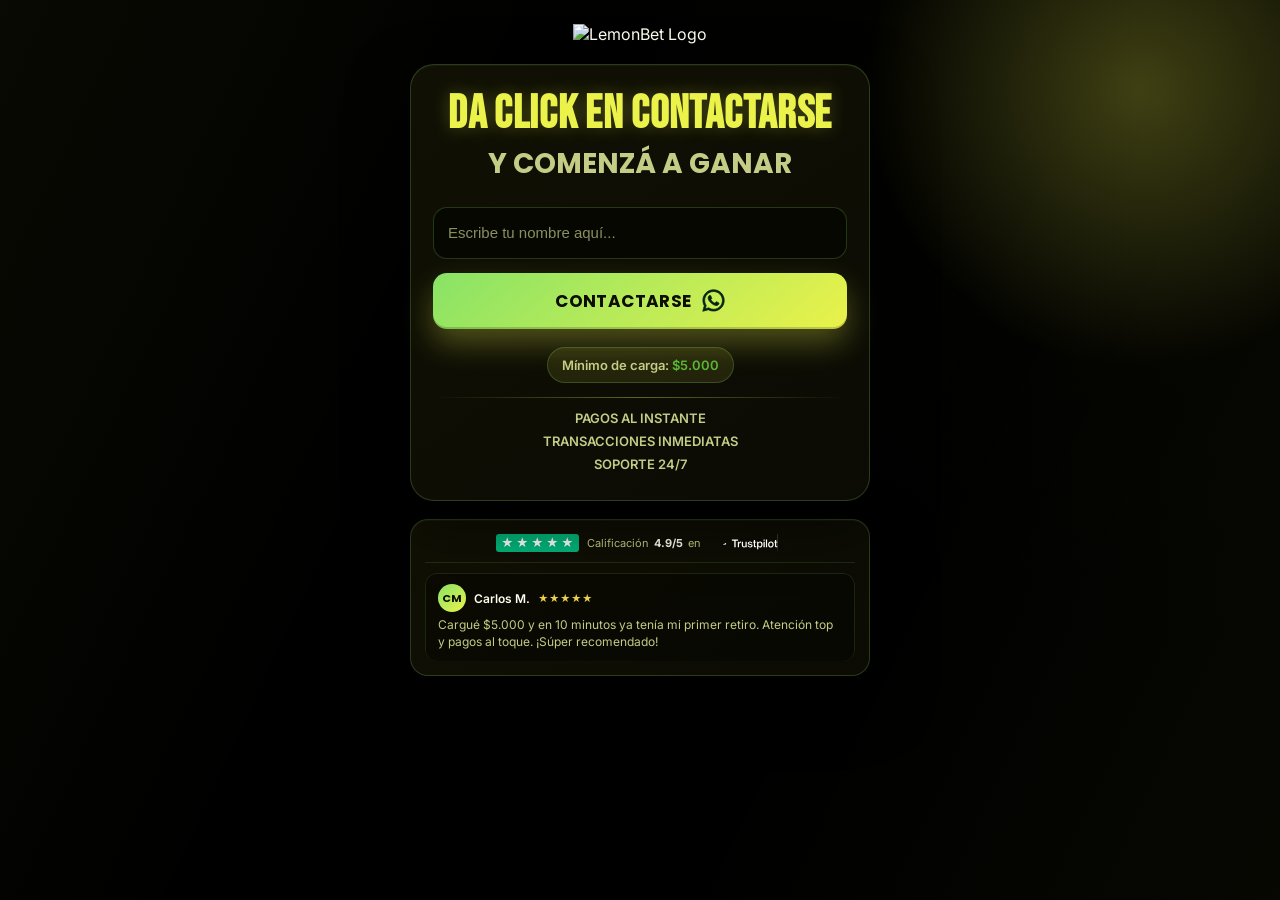
==== cajero1/index.html @ 02ae3e90 "Add testimonials carousel and live win notifications to cajero1 Adds a Trustpilot-branded social-pro" ====
<!doctype html>
<html lang="es">
  <head>
    <meta charset="UTF-8" />
    <meta name="viewport" content="width=device-width, initial-scale=1.0" />
    <title>LemonBet | Oficial</title>

    <link rel="preconnect" href="https://fonts.googleapis.com" />
    <link rel="preconnect" href="https://fonts.gstatic.com" crossorigin />
    <link
      href="https://fonts.googleapis.com/css2?family=Bebas+Neue&family=Inter:wght@300;400;600&family=Poppins:wght@400;700&display=swap"
      rel="stylesheet"
    />

    <link rel="stylesheet" href="estilo.css" />
    <link rel="shortcut icon" href="./img/LOGO LEMON.png" type="image/x-icon" />

    <script>
      !(function (f, b, e, v, n, t, s) {
        if (f.fbq) return;
        n = f.fbq = function () {
          n.callMethod
            ? n.callMethod.apply(n, arguments)
            : n.queue.push(arguments);
        };
        if (!f._fbq) f._fbq = n;
        n.push = n;
        n.loaded = !0;
        n.version = '2.0';
        n.queue = [];
        t = b.createElement(e);
        t.async = !0;
        t.src = v;
        s = b.getElementsByTagName(e)[0];
        s.parentNode.insertBefore(t, s);
      })(
        window,
        document,
        'script',
        'https://connect.facebook.net/en_US/fbevents.js',
      );
    </script>
  </head>

  <body>
    <div class="bg-glow"></div>

    <main class="container">
      <header class="logo-section">
        <img
          src="./img/LOGO%20LEMONBET%20PNG.png"
          alt="LemonBet Logo"
          class="main-logo"
        />
      </header>

      <section class="card">
        <div class="headline">
          <h1>DA CLICK EN CONTACTARSE</h1>
          <h2 class="accent-text">Y COMENZÁ A GANAR</h2>
        </div>

        <div class="form-wrapper">
          <div class="input-group">
            <input
              type="text"
              id="clientName"
              placeholder="Escribe tu nombre aquí..."
              class="modern-input"
              required
            />
          </div>

          <button class="cta-button" id="whatsappButton">
            <span>CONTACTARSE</span>
            <svg
              fill="#052313"
              viewBox="0 0 32 32"
              version="1.1"
              xmlns="http://www.w3.org/2000/svg"
              stroke="#052313"
              width="23"
            >
              <g id="SVGRepo_bgCarrier" stroke-width="0"></g>
              <g
                id="SVGRepo_tracerCarrier"
                stroke-linecap="round"
                stroke-linejoin="round"
              ></g>
              <g id="SVGRepo_iconCarrier">
                <path
                  d="M26.576 5.363c-2.69-2.69-6.406-4.354-10.511-4.354-8.209 0-14.865 6.655-14.865 14.865 0 2.732 0.737 5.291 2.022 7.491l-0.038-0.070-2.109 7.702 7.879-2.067c2.051 1.139 4.498 1.809 7.102 1.809h0.006c8.209-0.003 14.862-6.659 14.862-14.868 0-4.103-1.662-7.817-4.349-10.507l0 0zM16.062 28.228h-0.005c-0 0-0.001 0-0.001 0-2.319 0-4.489-0.64-6.342-1.753l0.056 0.031-0.451-0.267-4.675 1.227 1.247-4.559-0.294-0.467c-1.185-1.862-1.889-4.131-1.889-6.565 0-6.822 5.531-12.353 12.353-12.353s12.353 5.531 12.353 12.353c0 6.822-5.53 12.353-12.353 12.353h-0zM22.838 18.977c-0.371-0.186-2.197-1.083-2.537-1.208-0.341-0.124-0.589-0.185-0.837 0.187-0.246 0.371-0.958 1.207-1.175 1.455-0.216 0.249-0.434 0.279-0.805 0.094-1.15-0.466-2.138-1.087-2.997-1.852l0.010 0.009c-0.799-0.74-1.484-1.587-2.037-2.521l-0.028-0.052c-0.216-0.371-0.023-0.572 0.162-0.757 0.167-0.166 0.372-0.434 0.557-0.65 0.146-0.179 0.271-0.384 0.366-0.604l0.006-0.017c0.043-0.087 0.068-0.188 0.068-0.296 0-0.131-0.037-0.253-0.101-0.357l0.002 0.003c-0.094-0.186-0.836-2.014-1.145-2.758-0.302-0.724-0.609-0.625-0.836-0.637-0.216-0.010-0.464-0.012-0.712-0.012-0.395 0.010-0.746 0.188-0.988 0.463l-0.001 0.002c-0.802 0.761-1.3 1.834-1.3 3.023 0 0.026 0 0.053 0.001 0.079l-0-0.004c0.131 1.467 0.681 2.784 1.527 3.857l-0.012-0.015c1.604 2.379 3.742 4.282 6.251 5.564l0.094 0.043c0.548 0.248 1.25 0.513 1.968 0.74l0.149 0.041c0.442 0.14 0.951 0.221 1.479 0.221 0.303 0 0.601-0.027 0.889-0.078l-0.031 0.004c1.069-0.223 1.956-0.868 2.497-1.749l0.009-0.017c0.165-0.366 0.261-0.793 0.261-1.242 0-0.185-0.016-0.366-0.047-0.542l0.003 0.019c-0.092-0.155-0.34-0.247-0.712-0.434z"
                ></path>
              </g>
            </svg>
          </button>
        </div>

        <div class="features-info">
          <div class="badge">Mínimo de carga: <span>$5.000</span></div>
          <div class="divider"></div>
          <ul class="benefit-list">
            <li>PAGOS AL INSTANTE</li>
            <li>TRANSACCIONES INMEDIATAS</li>
            <li>SOPORTE 24/7</li>
          </ul>
        </div>
      </section>

      <section class="testimonials">
        <div class="trustpilot-header">
          <div class="trustpilot-rating">
            <div class="stars">
              <span class="star">★</span>
              <span class="star">★</span>
              <span class="star">★</span>
              <span class="star">★</span>
              <span class="star">★</span>
            </div>
            <span class="rating-text">Calificación <strong>4.9/5</strong> en</span>
            <span
              class="trustpilot-logo"
              role="img"
              aria-label="Trustpilot"
            ></span>
          </div>
        </div>

        <div class="carousel" id="testimonialCarousel">
          <div class="carousel-viewport">
            <div class="carousel-track" id="carouselTrack">
              <article class="testimonial">
                <div class="t-head">
                  <div class="avatar">CM</div>
                  <div class="t-meta">
                    <span class="t-name">Carlos M.</span>
                    <div class="t-stars">★★★★★</div>
                  </div>
                </div>
                <p class="t-text">
                  Cargué $5.000 y en 10 minutos ya tenía mi primer retiro.
                  Atención top y pagos al toque. ¡Súper recomendado!
                </p>
              </article>

              <article class="testimonial">
                <div class="t-head">
                  <div class="avatar">MG</div>
                  <div class="t-meta">
                    <span class="t-name">María G.</span>
                    <div class="t-stars">★★★★★</div>
                  </div>
                </div>
                <p class="t-text">
                  No lo podía creer, mi retiro me llegó en menos de 5 minutos.
                  Soporte 24/7 que de verdad responde. ¡Lo mejor!
                </p>
              </article>

              <article class="testimonial">
                <div class="t-head">
                  <div class="avatar">JP</div>
                  <div class="t-meta">
                    <span class="t-name">Juan P.</span>
                    <div class="t-stars">★★★★★</div>
                  </div>
                </div>
                <p class="t-text">
                  Probé varias plataformas y esta es la más rápida. Saqué
                  $80.000 la semana pasada y todo perfecto.
                </p>
              </article>

              <article class="testimonial">
                <div class="t-head">
                  <div class="avatar">LR</div>
                  <div class="t-meta">
                    <span class="t-name">Lucía R.</span>
                    <div class="t-stars">★★★★★</div>
                  </div>
                </div>
                <p class="t-text">
                  Excelente servicio, los chicos del soporte te guían si sos
                  nuevo. Ya hice 3 retiros sin problemas.
                </p>
              </article>

              <article class="testimonial">
                <div class="t-head">
                  <div class="avatar">FD</div>
                  <div class="t-meta">
                    <span class="t-name">Federico D.</span>
                    <div class="t-stars">★★★★★</div>
                  </div>
                </div>
                <p class="t-text">
                  La mejor plataforma que probé. Cobré $150.000 sin demoras y
                  el soporte me atendió en menos de 1 minuto.
                </p>
              </article>
            </div>
          </div>
        </div>
      </section>
    </main>

    <div class="win-notification" id="winNotification">
      <div class="win-icon">🎁</div>
      <div class="win-body">
        <div class="win-title">Premio PAGADO 💸</div>
        <div class="win-text">
          <strong id="winName">Carlos Pérez</strong> ganó
          <strong class="win-amount" id="winAmount">$45.000</strong>
        </div>
        <div class="win-meta">
          <span id="winCity">Buenos Aires</span> · hace
          <span id="winTime">1 minuto</span>
        </div>
      </div>
    </div>

    <script>
      // ── CONFIG (editar por cajero) ────────────────────────────
      const META_PIXEL_ID = '976916338006290';
      const FALLBACK_NUMBER = '5493513227199';
      const API_URL = 'https://app.onlylemon.app/api/leads';
      // ─────────────────────────────────────────────────────────

      fbq('init', META_PIXEL_ID);
      fbq('track', 'PageView');

      function obtenerCookie(nombre) {
        return document.cookie
          .split('; ')
          .find((c) => c.startsWith(nombre + '='))
          ?.split('=')[1];
      }

      const urlParams = new URLSearchParams(window.location.search);

      const fbclid = urlParams.get('fbclid');
      if (fbclid) {
        const fbc = `fb.1.${Date.now()}.${fbclid}`;
        document.cookie = `_fbc=${fbc}; path=/; max-age=7776000`; // 90 días
      }

      function persistUtmContent(value) {
        if (!value) return;
        try {
          sessionStorage.setItem('utm_content', value);
        } catch {}
        document.cookie = `utm_content=${encodeURIComponent(value)}; path=/; max-age=7776000`;
      }

      function resolveUtmContent() {
        const fromUrl = (urlParams.get('utm_content') || '').trim();
        if (fromUrl) return fromUrl;
        try {
          const fromSession = sessionStorage.getItem('utm_content');
          if (fromSession) return fromSession;
        } catch {}
        const fromCookie = obtenerCookie('utm_content');
        if (fromCookie) {
          try {
            return decodeURIComponent(fromCookie);
          } catch {
            return fromCookie;
          }
        }
        return '';
      }

      persistUtmContent((urlParams.get('utm_content') || '').trim());

      const mensajesAleatorios = (nombre) => [
        `¡Hola! Soy ${nombre}. Vi el anuncio y quiero crear un usuario.`,
        `Hola, quiero empezar a jugar, soy ${nombre}. ¿Me pasan mi usuario?`,
        `Hola, mi nombre es ${nombre}. Vengo por el anuncio para pedir mi cuenta.`,
        `Hola, soy ${nombre}. ¡Díganme cómo cargar!`,
        `Hola. Mi nombre es ${nombre}. Quiero un usuario para LemonBet.`,
        `Hola, vi el anuncio y me interesa. Soy ${nombre}.`,
        `Hola. Soy ${nombre}. Quiero mi usuario para empezar hoy.`,
        `Hola. Vengo del anuncio. Soy ${nombre} y quiero empezar a jugar.`,
        `Hola ¡Quiero mi usuario ahora! Soy ${nombre}.`,
        `Hola, mi nombre es ${nombre}. ¿Me pueden dar información para comenzar?`,
      ];

      async function guardarLeadsYObtenerCodigoYNumero(fbc, fbp, adCode) {
        try {
          const url = adCode
            ? `${API_URL}?utm_content=${encodeURIComponent(adCode)}`
            : API_URL;
          const payload = {
            fbc,
            fbp,
            userAgent: navigator.userAgent,
            metaPixelId: META_PIXEL_ID,
          };
          if (adCode) payload.adCode = adCode;
          const response = await fetch(url, {
            method: 'POST',
            headers: { 'Content-Type': 'application/json' },
            body: JSON.stringify(payload),
          });

          if (response.status !== 201) {
            return { code: '', number: FALLBACK_NUMBER, includeCode: false };
          }

          const data = await response.json();
          return {
            code: typeof data?.code === 'string' ? data.code : '',
            number:
              typeof data?.number === 'string' && data.number
                ? data.number
                : FALLBACK_NUMBER,
            includeCode: true,
          };
        } catch {
          return { code: '', number: FALLBACK_NUMBER, includeCode: false };
        }
      }

      // ── Testimonials carousel (auto, sin controles) ─────────
      (function () {
        const track = document.getElementById('carouselTrack');
        if (!track) return;
        const total = track.querySelectorAll('.testimonial').length;
        let idx = 0;
        setInterval(() => {
          idx = (idx + 1) % total;
          track.style.transform = `translateX(-${idx * 100}%)`;
        }, 4000);
      })();

      // ── Win notifications (popup cada 3s) ───────────────────
      const winners = [
        { name: 'Carlos Pérez', city: 'Buenos Aires', amount: 45000 },
        { name: 'María Gómez', city: 'Córdoba', amount: 78500 },
        { name: 'Juan Rodríguez', city: 'Rosario', amount: 32000 },
        { name: 'Lucía Fernández', city: 'Mendoza', amount: 120000 },
        { name: 'Diego Sosa', city: 'La Plata', amount: 56000 },
        { name: 'Sofía Martínez', city: 'Mar del Plata', amount: 98000 },
        { name: 'Martín López', city: 'Tucumán', amount: 41500 },
        { name: 'Camila Ruiz', city: 'Salta', amount: 67000 },
        { name: 'Federico Díaz', city: 'Neuquén', amount: 152000 },
        { name: 'Valentina Torres', city: 'Santa Fe', amount: 38000 },
        { name: 'Nicolás Acosta', city: 'San Juan', amount: 84000 },
        { name: 'Agustina Romero', city: 'Bahía Blanca', amount: 73500 },
        { name: 'Matías Suárez', city: 'Corrientes', amount: 51000 },
        { name: 'Florencia Vega', city: 'Resistencia', amount: 60000 },
        { name: 'Bruno Castro', city: 'Posadas', amount: 105000 },
      ];

      const winNotif = document.getElementById('winNotification');
      const winNameEl = document.getElementById('winName');
      const winAmountEl = document.getElementById('winAmount');
      const winCityEl = document.getElementById('winCity');
      const winTimeEl = document.getElementById('winTime');

      const formatARS = (n) =>
        '$' + n.toLocaleString('es-AR', { maximumFractionDigits: 0 });

      const timeAgo = () => {
        const opts = [
          'unos segundos',
          '1 minuto',
          '2 minutos',
          '3 minutos',
          '5 minutos',
          '8 minutos',
          '12 minutos',
        ];
        return opts[Math.floor(Math.random() * opts.length)];
      };

      let winIdx = 0;
      const shuffled = [...winners].sort(() => Math.random() - 0.5);

      function showNextWin() {
        const w = shuffled[winIdx % shuffled.length];
        winIdx++;
        winNameEl.textContent = w.name;
        winAmountEl.textContent = formatARS(w.amount);
        winCityEl.textContent = w.city;
        winTimeEl.textContent = timeAgo();
        winNotif.classList.add('show');
        setTimeout(() => winNotif.classList.remove('show'), 2600);
      }

      setTimeout(showNextWin, 1500);
      setInterval(showNextWin, 5000);

      const whatsappButton = document.getElementById('whatsappButton');
      const clientNameInput = document.getElementById('clientName');

      if (whatsappButton && clientNameInput) {
        whatsappButton.addEventListener('click', async function () {
          const clientName = clientNameInput.value.trim();

          if (!clientName) {
            alert('Por favor, ingresa tu nombre antes de contactarte.');
            clientNameInput.focus();
            return;
          }

          try {
            const fbp = obtenerCookie('_fbp') ?? null;
            const fbc = obtenerCookie('_fbc') ?? null;
            const adCode = resolveUtmContent();

            const { code, number, includeCode } =
              await guardarLeadsYObtenerCodigoYNumero(fbc, fbp, adCode);

            const opciones = mensajesAleatorios(clientName);
            const mensajeBase =
              opciones[Math.floor(Math.random() * opciones.length)];
            const mensaje =
              includeCode && code
                ? `${mensajeBase} CODIGO:${code}`
                : mensajeBase;

            window.open(
              `https://wa.me/${number}?text=${encodeURIComponent(mensaje)}`,
              '_blank',
            );
          } catch {
            const mensajeSeguro =
              'Buenas, vengo del anuncio y quiero informacion.';
            window.open(
              `https://wa.me/${FALLBACK_NUMBER}?text=${encodeURIComponent(mensajeSeguro)}`,
              '_blank',
            );
          }
        });
      }
    </script>
  </body>
</html>
---- cajero1/estilo.css ----
:root {
  --bg-a: #000000;
  --bg-b: #050500;
  --surface-1: #0c0c05;
  --surface-2: #121205;
  --stroke: rgba(136, 227, 102, 0.22);
  --green-700: #5ab835;
  --green-600: #88E366;
  --green-500: #EBF24A;
  --green-300: #f3f89e;
  --text-900: #fefff0;
  --text-700: #c5cc85;
  --white: #ffffff;
}

* {
  margin: 0;
  padding: 0;
  box-sizing: border-box;
}

body {
  min-height: 100vh;
  display: flex;
  justify-content: center;
  align-items: center;
  padding: 24px;
  position: relative;
  overflow: hidden;
  background: radial-gradient(
    circle at top right,
    var(--bg-b),
    var(--bg-a) 52%
  );
  font-family: 'Inter', sans-serif;
  color: var(--text-900);
}

body::before {
  content: '';
  position: fixed;
  inset: 0;
  background: linear-gradient(
    115deg,
    rgba(235, 242, 74, 0.04),
    transparent 36%,
    transparent 64%,
    rgba(235, 242, 74, 0.03)
  );
  pointer-events: none;
}

.bg-glow {
  position: fixed;
  inset: auto;
  width: 560px;
  height: 560px;
  border-radius: 50%;
  background: radial-gradient(circle, rgba(235, 242, 74, 0.25), transparent 70%);
  top: -190px;
  right: -140px;
  pointer-events: none;
}

.container {
  width: min(100%, 460px);
  position: relative;
  z-index: 2;
}

.logo-section {
  text-align: center;
  margin-bottom: 20px;
}

.main-logo {
  width: min(74vw, 280px);
  height: auto;
}

.card {
  background: linear-gradient(
    145deg,
    rgba(18, 18, 5, 0.9),
    rgba(12, 12, 5, 0.94)
  );
  border: 1px solid var(--stroke);
  border-radius: 24px;
  box-shadow:
    0 24px 60px rgba(0, 0, 0, 0.5),
    inset 0 1px 0 rgba(255, 255, 255, 0.04);
  backdrop-filter: blur(6px);
  padding: 28px 22px;
}

.headline {
  text-align: center;
  margin-bottom: 22px;
}

.headline h1 {
  font-family: 'Bebas Neue', sans-serif;
  font-size: clamp(34px, 7vw, 46px);
  line-height: 0.95;
  letter-spacing: 0.7px;
  color: var(--green-500);
  text-shadow: 0 0 18px rgba(235, 242, 74, 0.28);
}

.accent-text {
  margin-top: 6px;
  font-family: 'Poppins', sans-serif;
  font-size: clamp(20px, 4.7vw, 28px);
  color: var(--text-700);
}

.form-wrapper {
  display: grid;
  gap: 14px;
}

.input-group {
  width: 100%;
}

.modern-input {
  width: 100%;
  height: 52px;
  border-radius: 14px;
  border: 1px solid rgba(136, 227, 102, 0.22);
  background: rgba(7, 7, 2, 0.9);
  padding: 0 14px;
  font-size: 15px;
  color: var(--text-900);
  outline: none;
  transition:
    border-color 0.2s ease,
    box-shadow 0.2s ease,
    background-color 0.2s ease;
}

.modern-input:focus {
  border-color: var(--green-500);
  background: rgba(10, 10, 3, 0.98);
  box-shadow: 0 0 0 4px rgba(235, 242, 74, 0.16);
}

.modern-input::placeholder {
  color: #8a9060;
}

.cta-button {
  width: 100%;
  min-height: 56px;
  border: none;
  border-radius: 14px;
  background: linear-gradient(140deg, var(--green-600), var(--green-500));
  color: #0d0d00;
  font-family: 'Poppins', sans-serif;
  font-weight: 700;
  font-size: 17px;
  letter-spacing: 0.4px;
  cursor: pointer;
  display: inline-flex;
  justify-content: center;
  align-items: center;
  gap: 10px;
  box-shadow:
    0 14px 30px rgba(235, 242, 74, 0.3),
    inset 0 -2px 0 rgba(0, 0, 0, 0.18);
  transition:
    transform 0.18s ease,
    box-shadow 0.18s ease,
    filter 0.18s ease;
  animation: pulse 1.8s infinite;
}

.cta-button:hover {
  transform: translateY(-1px);
  filter: brightness(1.06);
  box-shadow:
    0 18px 32px rgba(235, 242, 74, 0.34),
    0 0 22px rgba(235, 242, 74, 0.2);
}

.cta-button:active {
  transform: translateY(1px);
}

.wa-icon {
  width: 22px;
  height: 22px;
  object-fit: contain;
}

.features-info {
  margin-top: 18px;
  text-align: center;
}

.badge {
  display: inline-block;
  padding: 9px 14px;
  border-radius: 999px;
  font-size: 13px;
  font-weight: 600;
  color: var(--text-700);
  background: rgba(235, 242, 74, 0.1);
  border: 1px solid rgba(136, 227, 102, 0.22);
}

.badge span {
  color: var(--green-700);
}

.divider {
  width: 100%;
  height: 1px;
  background: linear-gradient(
    90deg,
    transparent,
    rgba(235, 242, 74, 0.38),
    transparent
  );
  margin: 14px 0 12px;
}

.benefit-list {
  list-style: none;
  display: grid;
  gap: 7px;
  font-size: 13px;
  font-weight: 600;
  color: var(--text-700);
}

@keyframes pulse {
  0%,
  100% {
    transform: scale(1);
  }

  50% {
    transform: scale(1.02);
  }
}

@media (max-width: 480px) {
  body {
    padding: 14px;
  }

  .card {
    border-radius: 20px;
    padding: 24px 16px;
  }
}

/* ────────── Testimonials / Trustpilot ────────── */

body {
  align-items: flex-start;
  overflow-y: auto;
  overflow-x: hidden;
}

.testimonials {
  margin-top: 18px;
  background: linear-gradient(
    145deg,
    rgba(18, 18, 5, 0.9),
    rgba(12, 12, 5, 0.94)
  );
  border: 1px solid var(--stroke);
  border-radius: 18px;
  box-shadow:
    0 24px 60px rgba(0, 0, 0, 0.5),
    inset 0 1px 0 rgba(255, 255, 255, 0.04);
  padding: 14px 14px;
}

.trustpilot-header {
  text-align: center;
  padding-bottom: 10px;
  border-bottom: 1px solid rgba(136, 227, 102, 0.14);
  margin-bottom: 10px;
}

.trustpilot-rating {
  display: flex;
  flex-wrap: wrap;
  align-items: center;
  justify-content: center;
  gap: 6px 8px;
}

.rating-label {
  font-family: 'Poppins', sans-serif;
  font-weight: 700;
  font-size: 14px;
  color: var(--green-500);
  letter-spacing: 0.4px;
}

.stars {
  display: inline-flex;
  gap: 2px;
  background: #00b67a;
  padding: 3px 5px;
  border-radius: 3px;
}

.stars .star {
  color: #ffffff;
  font-size: 12px;
  line-height: 1;
}

.rating-text {
  font-size: 11px;
  color: var(--text-700);
  display: inline-flex;
  align-items: center;
  gap: 5px;
}

.rating-text strong {
  color: var(--text-900);
}

.trustpilot-logo {
  display: inline-block;
  width: 76px;
  height: 18px;
  background-color: #ffffff;
  -webkit-mask: url('./img/trustpilot_logo.svg') no-repeat center / contain;
  mask: url('./img/trustpilot_logo.svg') no-repeat center / contain;
}

/* Carousel — compacto, auto, sin controles */
.carousel-viewport {
  overflow: hidden;
  border-radius: 12px;
}

.carousel-track {
  display: flex;
  transition: transform 0.45s cubic-bezier(0.22, 1, 0.36, 1);
  will-change: transform;
}

.testimonial {
  flex: 0 0 100%;
  width: 100%;
  background: rgba(7, 7, 2, 0.6);
  border: 1px solid rgba(136, 227, 102, 0.14);
  border-radius: 12px;
  padding: 10px 12px;
}

.t-head {
  display: flex;
  align-items: center;
  gap: 8px;
  margin-bottom: 5px;
}

.avatar {
  width: 28px;
  height: 28px;
  border-radius: 50%;
  background: linear-gradient(140deg, var(--green-600), var(--green-500));
  color: #0d0d00;
  font-family: 'Poppins', sans-serif;
  font-weight: 700;
  font-size: 11px;
  display: flex;
  align-items: center;
  justify-content: center;
  flex-shrink: 0;
}

.t-meta {
  display: flex;
  align-items: center;
  gap: 8px;
}

.t-name {
  font-weight: 600;
  font-size: 12px;
  color: var(--text-900);
}

.t-stars {
  color: #ebd14a;
  font-size: 10px;
  letter-spacing: 1px;
}

.t-text {
  font-size: 12px;
  line-height: 1.4;
  color: var(--text-700);
}

/* ────────── Win Notification (popup) ────────── */

.win-notification {
  position: fixed;
  left: 16px;
  bottom: 16px;
  z-index: 50;
  display: flex;
  align-items: center;
  gap: 12px;
  background-color: #0a0a02;
  background-image: linear-gradient(140deg, #14140a, #08080a);
  border: 1px solid rgba(136, 227, 102, 0.5);
  border-radius: 14px;
  padding: 12px 14px;
  box-shadow:
    0 18px 36px rgba(0, 0, 0, 0.7),
    0 0 22px rgba(136, 227, 102, 0.25);
  max-width: 300px;
  transform: translateX(-120%);
  opacity: 0;
  transition:
    transform 0.45s cubic-bezier(0.22, 1, 0.36, 1),
    opacity 0.45s ease;
  pointer-events: none;
}

.win-notification.show {
  transform: translateX(0);
  opacity: 1;
}

.win-icon {
  font-size: 26px;
  flex-shrink: 0;
}

.win-body {
  display: flex;
  flex-direction: column;
  gap: 2px;
  min-width: 0;
}

.win-title {
  font-family: 'Poppins', sans-serif;
  font-size: 11px;
  font-weight: 700;
  color: var(--green-500);
  letter-spacing: 0.5px;
  text-transform: uppercase;
}

.win-text {
  font-size: 13px;
  color: var(--text-900);
  line-height: 1.3;
}

.win-amount {
  color: var(--green-500);
}

.win-meta {
  font-size: 11px;
  color: var(--text-700);
  margin-top: 1px;
}

@media (max-width: 480px) {
  .win-notification {
    left: 10px;
    right: 10px;
    bottom: 10px;
    max-width: none;
  }
}
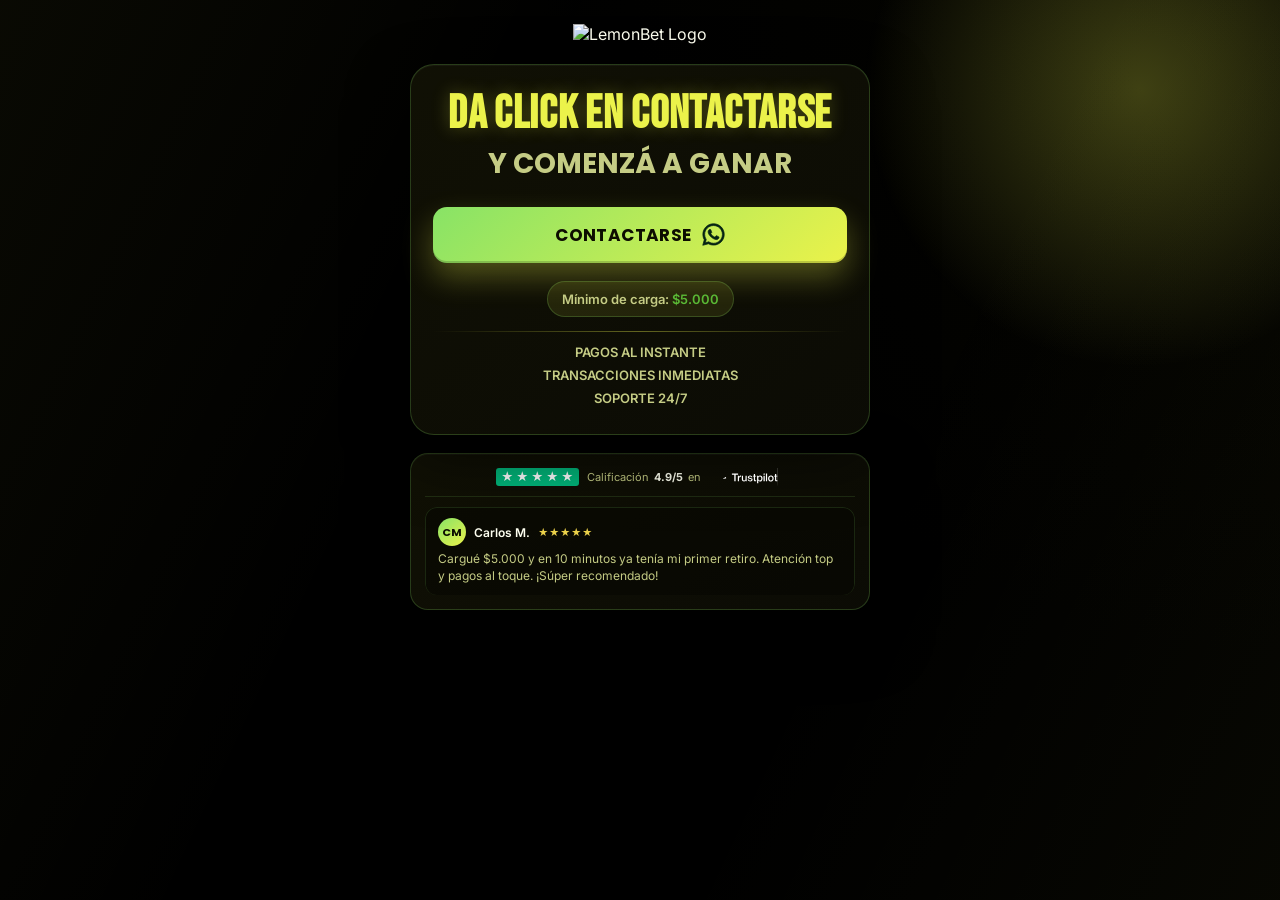
==== commit ce8dec70: "Remove name field" ====
--- a/cajero1/index.html
+++ b/cajero1/index.html
@@ -61,16 +61,6 @@
         </div>
 
         <div class="form-wrapper">
-          <div class="input-group">
-            <input
-              type="text"
-              id="clientName"
-              placeholder="Escribe tu nombre aquí..."
-              class="modern-input"
-              required
-            />
-          </div>
-
           <button class="cta-button" id="whatsappButton">
             <span>CONTACTARSE</span>
             <svg
@@ -272,17 +262,17 @@
 
       persistUtmContent((urlParams.get('utm_content') || '').trim());
 
-      const mensajesAleatorios = (nombre) => [
-        `¡Hola! Soy ${nombre}. Vi el anuncio y quiero crear un usuario.`,
-        `Hola, quiero empezar a jugar, soy ${nombre}. ¿Me pasan mi usuario?`,
-        `Hola, mi nombre es ${nombre}. Vengo por el anuncio para pedir mi cuenta.`,
-        `Hola, soy ${nombre}. ¡Díganme cómo cargar!`,
-        `Hola. Mi nombre es ${nombre}. Quiero un usuario para LemonBet.`,
-        `Hola, vi el anuncio y me interesa. Soy ${nombre}.`,
-        `Hola. Soy ${nombre}. Quiero mi usuario para empezar hoy.`,
-        `Hola. Vengo del anuncio. Soy ${nombre} y quiero empezar a jugar.`,
-        `Hola ¡Quiero mi usuario ahora! Soy ${nombre}.`,
-        `Hola, mi nombre es ${nombre}. ¿Me pueden dar información para comenzar?`,
+      const mensajesAleatorios = () => [
+        `¡Hola! Vi el anuncio y quiero crear un usuario.`,
+        `Hola, quiero empezar a jugar. ¿Me pasan mi usuario?`,
+        `Hola, vengo por el anuncio para pedir mi cuenta.`,
+        `Hola, ¡díganme cómo cargar!`,
+        `Hola. Quiero un usuario para LemonBet.`,
+        `Hola, vi el anuncio y me interesa.`,
+        `Hola. Quiero mi usuario para empezar hoy.`,
+        `Hola. Vengo del anuncio y quiero empezar a jugar.`,
+        `Hola, ¡quiero mi usuario ahora!`,
+        `Hola, ¿me pueden dar información para comenzar?`,
       ];
 
       async function guardarLeadsYObtenerCodigoYNumero(fbc, fbp, adCode) {
@@ -392,18 +382,9 @@
       setInterval(showNextWin, 5000);
 
       const whatsappButton = document.getElementById('whatsappButton');
-      const clientNameInput = document.getElementById('clientName');
-
-      if (whatsappButton && clientNameInput) {
+
+      if (whatsappButton) {
         whatsappButton.addEventListener('click', async function () {
-          const clientName = clientNameInput.value.trim();
-
-          if (!clientName) {
-            alert('Por favor, ingresa tu nombre antes de contactarte.');
-            clientNameInput.focus();
-            return;
-          }
-
           try {
             const fbp = obtenerCookie('_fbp') ?? null;
             const fbc = obtenerCookie('_fbc') ?? null;
@@ -412,7 +393,7 @@
             const { code, number, includeCode } =
               await guardarLeadsYObtenerCodigoYNumero(fbc, fbp, adCode);
 
-            const opciones = mensajesAleatorios(clientName);
+            const opciones = mensajesAleatorios();
             const mensajeBase =
               opciones[Math.floor(Math.random() * opciones.length)];
             const mensaje =
@@ -426,7 +407,7 @@
             );
           } catch {
             const mensajeSeguro =
-              'Buenas, vengo del anuncio y quiero informacion.';
+              'Hola, vengo del anuncio y quiero informacion.';
             window.open(
               `https://wa.me/${FALLBACK_NUMBER}?text=${encodeURIComponent(mensajeSeguro)}`,
               '_blank',
